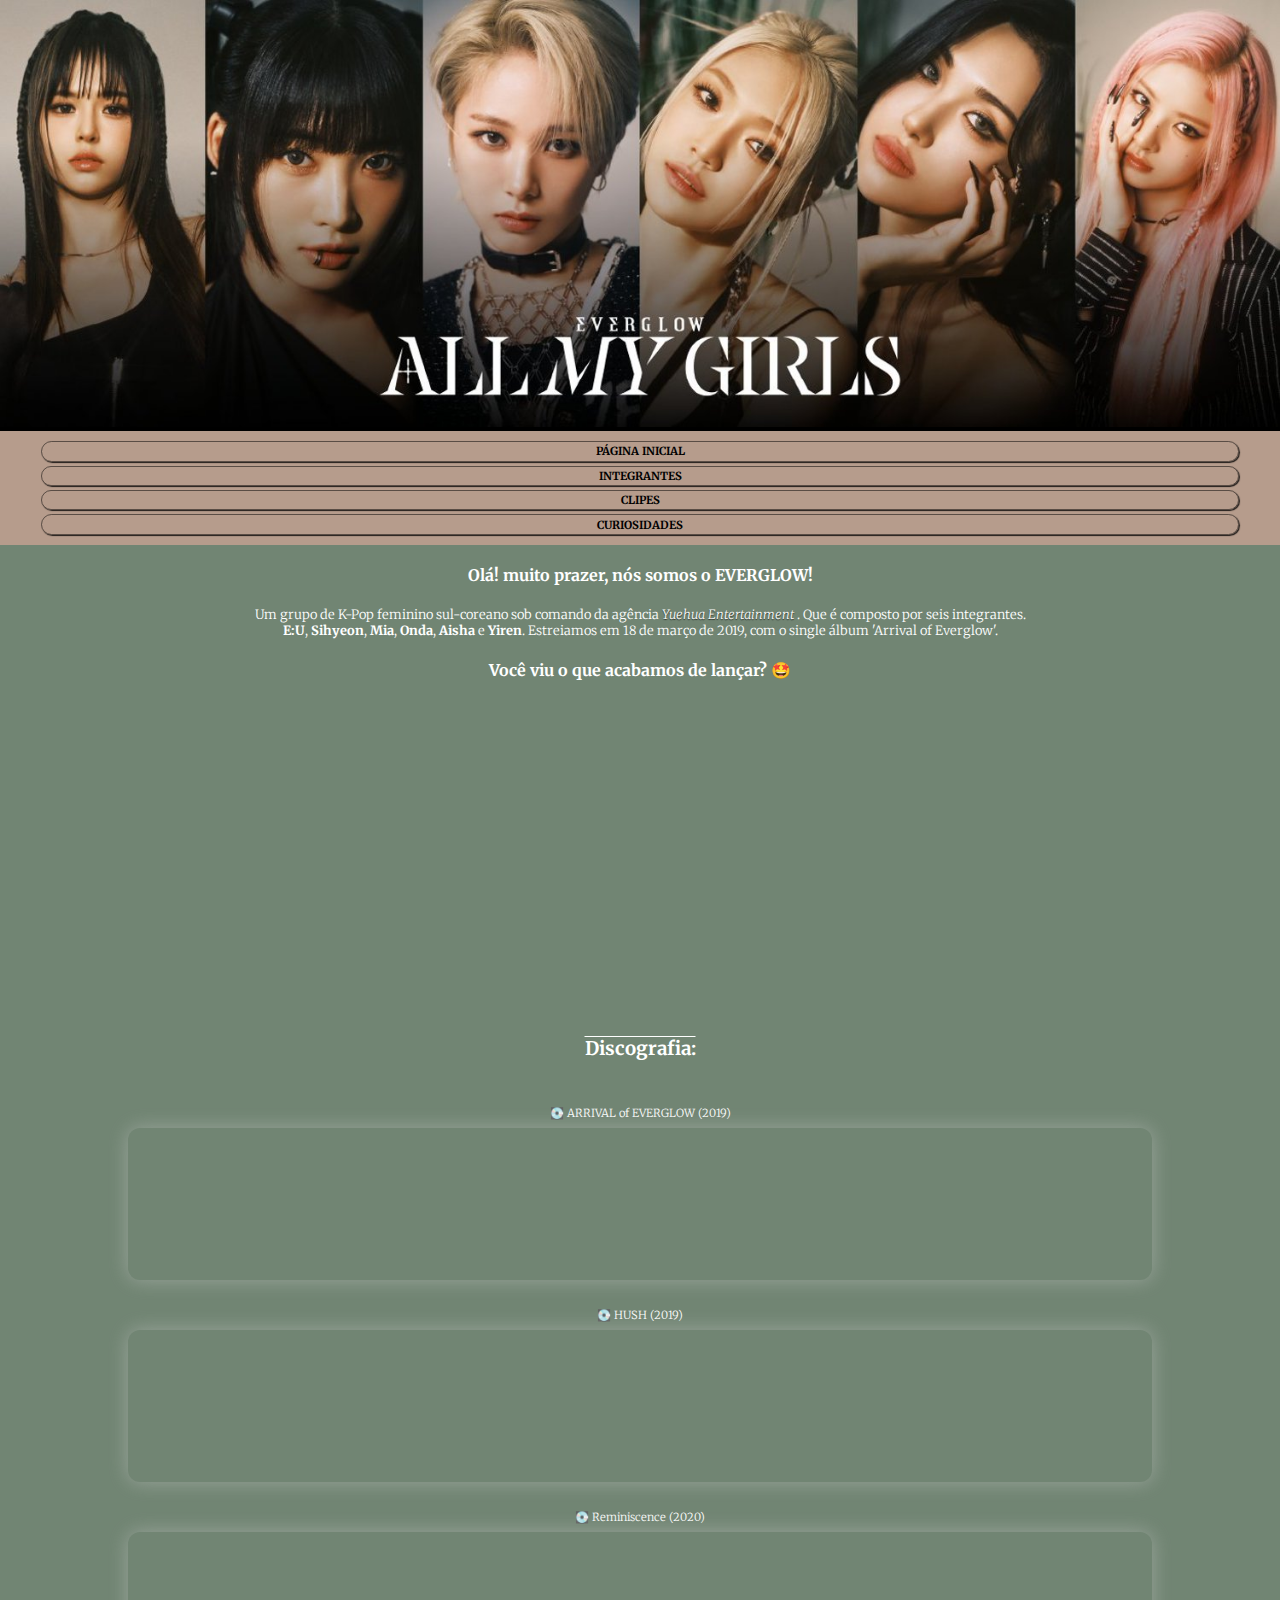
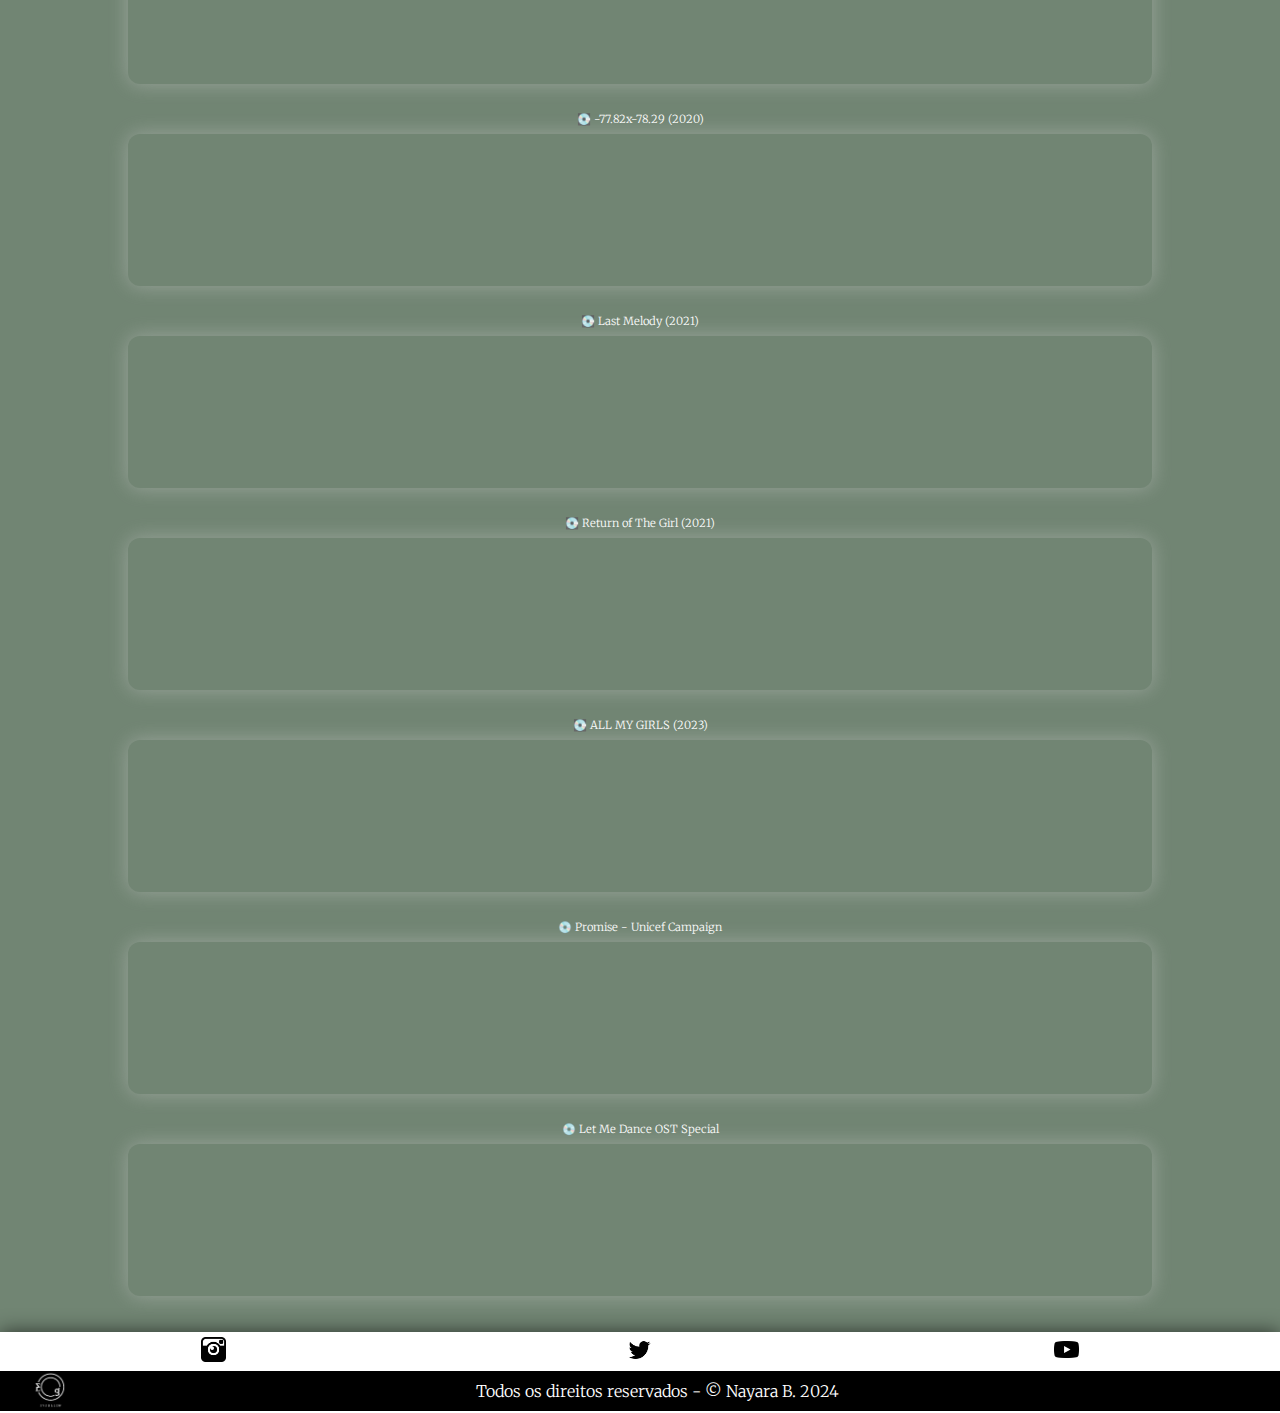
==== index.html @ 36300e21 "Initial commit" ====
<!DOCTYPE html>
<html lang="pt-br">
  <head>
    <meta charset="UTF-8" />
    <meta name="viewport" content="width=device-width, initial-scale=1.0" />
    <title>Everglow</title>
    <link rel="preconnect" href="https://fonts.googleapis.com" />
    <link rel="preconnect" href="https://fonts.gstatic.com" crossorigin />
    <link
      href="https://fonts.googleapis.com/css2?family=Merriweather:wght@300;400;700&display=swap"
      rel="stylesheet"
    />
    <link rel="stylesheet" href="css/style.css" />
  </head>
  <body>
    <header class="cabecalho">
      <img class="banner_principal" src="imagens/everglow-capa.jpeg" alt="" />
      <nav class="nav">
        <ul class="nav_lista">
          <li class="nav_item">
            <a class="nav_txt ativo" href="index.html">página inicial</a>
          </li>
          <li class="nav_item">
            <a class="nav_txt" href="integrantes.html">integrantes</a>
          </li>
          <li class="nav_item">
            <a class="nav_txt" href="clipes.html">clipes</a>
          </li>
          <li class="nav_item">
            <a class="nav_txt" href="curiosidades.html">curiosidades</a>
          </li>
        </ul>
      </nav>
    </header>

    <main class="container">
      <section class="apresentacao">
        <h1 class="titulo">Olá! muito prazer, nós somos o EVERGLOW!</h1>
        <p class="texto">
          Um grupo de K-Pop feminino sul-coreano sob comando da agência 
          <a class="link" href="https://pt.wikipedia.org/wiki/Yuehua_Entertainment" target="_blank">Yuehua Entertainment</a>
          . Que é composto por seis integrantes. <br />
          <abbr title="Park Jiwon">E:U</abbr>,
          <abbr title="Kim Sihyeon">Sihyeon</abbr>,
          <abbr title="Han Eunji">Mia</abbr>,
          <abbr title="Jo Serim">Onda</abbr>,
          <abbr title="Heo Yoorim">Aisha</abbr> e
          <abbr title="Wang Yiren">Yiren</abbr>. Estreiamos em 18 de março de 2019, com o single álbum 'Arrival of Everglow'.
          <!-- E:U, Sihyeon, Mia, Onda, Aisha e Yiren. -->
        </p>
        <h2 class="titulo">Você viu o que acabamos de lançar? 🤩</h2>
        
        <div class="video">
          
          <iframe class="video_slay" width="560" height="315" src="https://www.youtube.com/embed/jI5p2ePoVcc?si=-ipJFsTEO1nw-hj0" title="YouTube video player" frameborder="0" allow="accelerometer; autoplay; clipboard-write; encrypted-media; gyroscope; picture-in-picture; web-share" allowfullscreen></iframe>
        </div>
      </section>

      <h3 class="texto_secundario">Discografia:</h3>
      
      <section class="players-spotify">
        
        <article class="bloco">
          <p class="titulo-album">
            &#x1F4BD ARRIVAL of EVERGLOW (2019)
          </p>
            <iframe
              class="player"
              style="border-radius: 12px"
              src="https://open.spotify.com/embed/album/4qFVcLDapqLmjinahsk7U0?utm_source=generator"
              width="100%"
              height="152"
              frameborder="0"
              allowfullscreen=""
              allow="autoplay; clipboard-write; encrypted-media; fullscreen; picture-in-picture"
              loading="lazy"
            ></iframe>
        </article>
        
        <article class="bloco">
          <p class="titulo-album">
            &#x1F4BD HUSH (2019) </p>
            <iframe
              class="player"
              style="border-radius: 12px"
              src="https://open.spotify.com/embed/album/7cGql7l8oRpjGmeDspBMZ2?utm_source=generator"
              width="100%"
              height="152"
              frameborder="0"
              allowfullscreen=""
              allow="autoplay; clipboard-write; encrypted-media; fullscreen; picture-in-picture"
              loading="lazy"
            ></iframe>
        </article>
        
        <article class="bloco">
          <p class="titulo-album">
            &#x1F4BD Reminiscence (2020) </p>
            <iframe
              class="player"
              style="border-radius: 12px"
              src="https://open.spotify.com/embed/album/0zH0C0fkzAjhSnGKLOuxwX?utm_source=generator"
              width="100%"
              height="152"
              frameborder="0"
              allowfullscreen=""
              allow="autoplay; clipboard-write; encrypted-media; fullscreen; picture-in-picture"
              loading="lazy"
            ></iframe>
        </article>
        
        <article class="bloco">
          <p class="titulo-album">
            &#x1F4BD -77.82x-78.29 (2020) </p>
            <iframe
              class="player"
              style="border-radius: 12px"
              src="https://open.spotify.com/embed/album/4kMID9cggWEko9mOb1zisI?utm_source=generator"
              width="100%"
              height="152"
              frameborder="0"
              allowfullscreen=""
              allow="autoplay; clipboard-write; encrypted-media; fullscreen; picture-in-picture"
              loading="lazy"
            ></iframe>
        </article>
        
        <article class="bloco">
          <p class="titulo-album">
            &#x1F4BD Last Melody (2021) </p>
            <iframe
              class="player"
              style="border-radius: 12px"
              src="https://open.spotify.com/embed/album/4ZDUTnUO9CDFmwdCUCQ6dG?utm_source=generator"
              width="100%"
              height="152"
              frameborder="0"
              allowfullscreen=""
              allow="autoplay; clipboard-write; encrypted-media; fullscreen; picture-in-picture"
              loading="lazy"
            ></iframe>
        </article>
        
        <article class="bloco">
          <p class="titulo-album">
            &#x1F4BD Return of The Girl (2021) </p>
            <iframe
              class="player"
              style="border-radius: 12px"
              src="https://open.spotify.com/embed/album/28p4jKCNlbLUXaZ24iYLuD?utm_source=generator"
              width="100%"
              height="152"
              frameborder="0"
              allowfullscreen=""
              allow="autoplay; clipboard-write; encrypted-media; fullscreen; picture-in-picture"
              loading="lazy"
            ></iframe>
        </article>
        
        <article class="bloco">
          <p class="titulo-album">
            &#x1F4BD ALL MY GIRLS (2023) 
          </p>
          <iframe
              class="player"
              style="border-radius: 12px"
              src="https://open.spotify.com/embed/album/2yjigHf9lgspW2K5y99Qr0?utm_source=generator"
              width="100%"
              height="152"
              frameborder="0"
              allowfullscreen=""
              allow="autoplay; clipboard-write; encrypted-media; fullscreen; picture-in-picture"
              loading="lazy">
            </iframe>
        </article>
        

        <article class="bloco">
          <p class="titulo-album">
            &#x1F4BF Promise - Unicef Campaign </p>
            <iframe
            class="player" style="border-radius:12px" src="https://open.spotify.com/embed/album/1Sp9Cm6n0ZzTAuwAKCS0Wd?utm_source=generator" width="100%" height="152" frameBorder="0" allowfullscreen="" allow="autoplay; clipboard-write; encrypted-media; fullscreen; picture-in-picture" loading="lazy"></iframe>
        </article>
        

        <article class="bloco 1">
          <p class="titulo-album">
            &#x1F4BF Let Me Dance OST Special </p>
            <iframe
            class="player" style="border-radius:12px" src="https://open.spotify.com/embed/album/57Vlygz8CFQHzlpHTKrkqI?utm_source=generator" width="100%" height="152" frameBorder="0" allowfullscreen="" allow="autoplay; clipboard-write; encrypted-media; fullscreen; picture-in-picture" loading="lazy">
          </iframe>
        </article>
        <!---- FIM DO BLOCO ---->
      </section>
    </main>

    <div class="redes-sociais">

      <a target="_blank" href="https://www.instagram.com/official_everglow/">
        <img src="imagens/icon-instagram.png" alt="">
      </a>
  
      <a target="_blank" href="https://twitter.com/EVERGLOW_STAFF">
        <img src="imagens/icon-twitter.png" alt="">
      </a>

      <a target="_blank" href="https://www.youtube.com/channel/UCVXzBnzP5i5W-3snrxu8kfg">
        <img src="imagens/icon-youtube.png" alt="">
      </a>

    </div>

    <footer class="rodape">
      <a href="index.html">
        <img class="logo-rodape" width="35px" src="imagens/logo-transp.png" alt="">
      </a>
      <p class="texto-rodape">Todos os direitos reservados - &copy Nayara B. 2024</p>
    </footer>
  </body>
</html>
---- css/style.css ----
@import url("integrantes.css");
@import url("clipes.css");
@import url("curiosidaes.css");

:root {
  /* CORES */
  --verde: #617763e5;
  --verde-escuro: #617763;
  --creme: #b69c8c;
  --creme-claro: #f3dfcc;
  --branco: #fff;
  --preto: #000;

  --sombra: ;

  /* FONTE */
  --fonte-principal: "Merriweather", serif;
}

* {
  margin: 0;
  padding: 0;
  box-sizing: border-box;
}

::-webkit-scrollbar {
  width: 0;
  height: 0;
}

body {
  font-family: var(--fonte-principal);
  color: var(--branco);
  font-size: 16px;
  font-weight: 300;
}

/* header -> imagem e menu*/
.cabecalho {
  background-color: var(--preto);
}

/* imagem banner*/
.banner_principal {
  background-repeat: no-repeat;
  width: 100vw;
}

/* nav -> toda a seção do menu*/
.nav {
  background-color: var(--creme);
  padding: 0.4em;
}

/* ul -> cria a lista*/
.nav_lista {
  font-size: 0.7rem;
  list-style-type: none;
}

/* li -> items do menu*/
.nav_item {
  border: 1px solid rgba(0, 0, 0, 0.504);
  border-radius: 20px;
  box-shadow: 1px 1px 1px 0px rgba(0, 0, 0, 0.825);
  text-align: center;
  padding: 0.2em;
  margin: 4px 35px;
}

/* <a> links que estão dentro do item <li>*/
.nav_txt {
  width: 100%;
  color: var(--preto);
  text-decoration: none;
  text-transform: uppercase;
  font-weight: 700;
}

.ativo:visited {
  color: white;
}

/* main -> todo corpo da página*/
.container {
  background-color: var(--verde);
  /*
  box-shadow: inset 0px 4px 20px 0px rgba(0, 0, 0, 0.331);
  */
}

/* títulos de maiores destaques, como h1 e h2*/
.titulo {
  color: var(--branco);
  text-align: center;
  padding: 1.2em;
  font-size: 1em;
  font-weight: 700;
}

/* parágrafos comuns*/
.texto {
  color: var(--branco);
  text-align: center;
  padding: 0.2em 1em;
  font-size: 0.8em;
  font-weight: 300;
}

/* h3 com overline*/
.texto_secundario {
  color: var(--branco);
  text-align: center;
  text-decoration: overline;
  padding: 1.2em;
}

/* links de informação que levam a páginas externas*/
.link {
  color: var(--branco);
  text-decoration: none;
  text-shadow: 0px 1px 1px rgba(0, 0, 0, 0.645);
  font-style: italic;
}

/* LEGENDAS DAS ABREVIAÇÕES DOS NOMES */
abbr {
  text-decoration: none;
  font-weight: bold;
}

/* div que guarda o video*/
.video {
  padding: 0 1em;
  display: flex;
  align-items: center;
  justify-content: center;
}

/* video do YouTube*/
.video_slay {
}

.players-spotify {
  margin: auto;
  width: 80vw;
  padding-bottom: 2rem;
}

.player {
  box-shadow: 0px 0px 20px 0px rgba(202, 202, 202, 0.46);
}

.titulo-album {
  font-size: 0.7rem;
  padding-top: 1.5rem;
  padding-bottom: 0.5rem;
  text-align: center;
}

.redes-sociais {
  background-color: var(--creme-menu);
  display: flex;
  justify-content: space-around;
  box-shadow: 0px 0px 20px 0px rgba(0, 0, 0, 0.618);
}

.redes-sociais > a {
  text-decoration: none;
}

.redes-sociais > a > img {
  width: 35px;
  height: 35px;
  padding: 5px;
}

.rodape {
  padding: 0 2rem;
  display: flex;
  background-color: black;
  height: 40px;
}

.texto-rodape {
  margin: 0 auto;
  text-align: center;
  display: flex;
  align-items: center;
}

/*---------- INTEGRANTES ----------------------------------------------------*/

.content {
  background-color: #617763;
  border: 1px solid rgb(140, 140, 140);
  border-radius: 6px;
  box-shadow: 2px 11px 20px 0px rgba(0, 0, 0, 0.482);
}

.foto1 {
  margin: 5%;
  padding: 4%;
  width: 90vw;
  border-radius: 6%;
}

.texto-descricao {
  text-align: center;
  padding: 0 1rem 1rem 1rem;
  font-size: 0.9rem;
}

.foto2 {
  display: none;
}
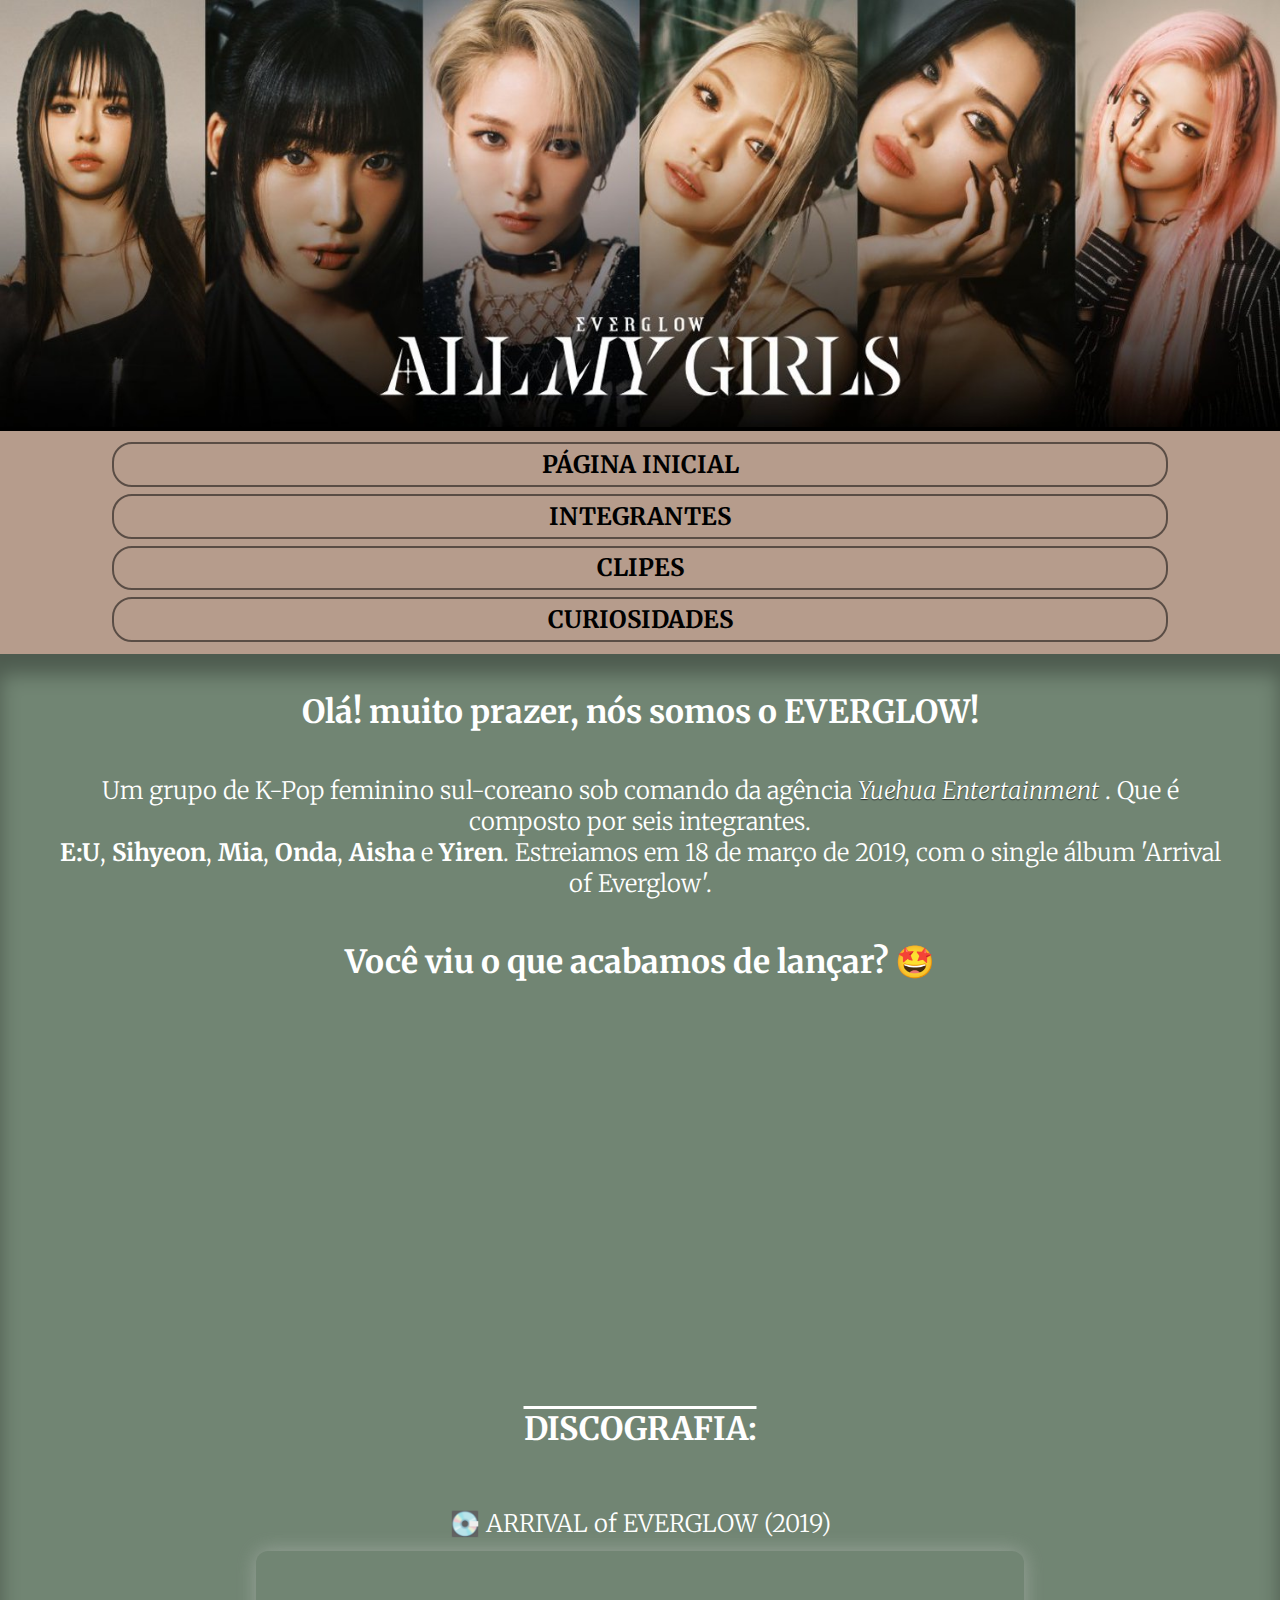
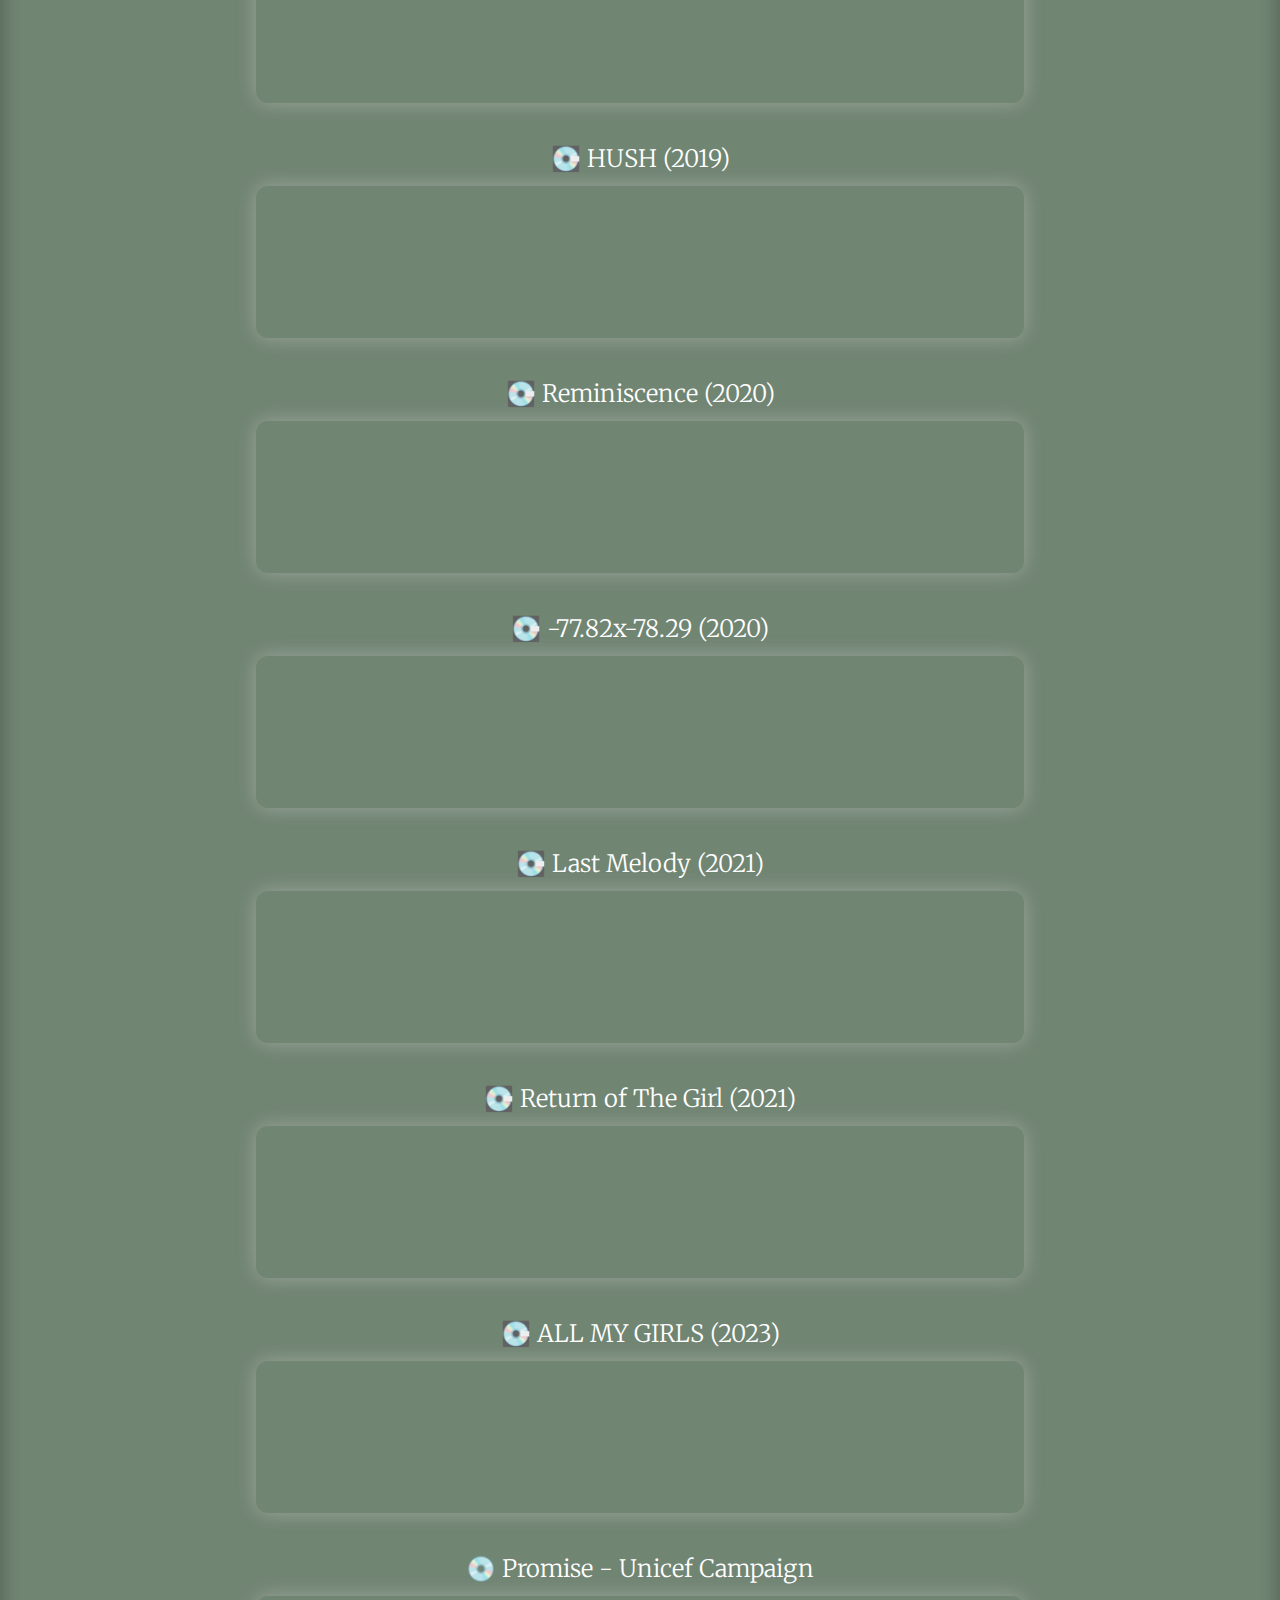
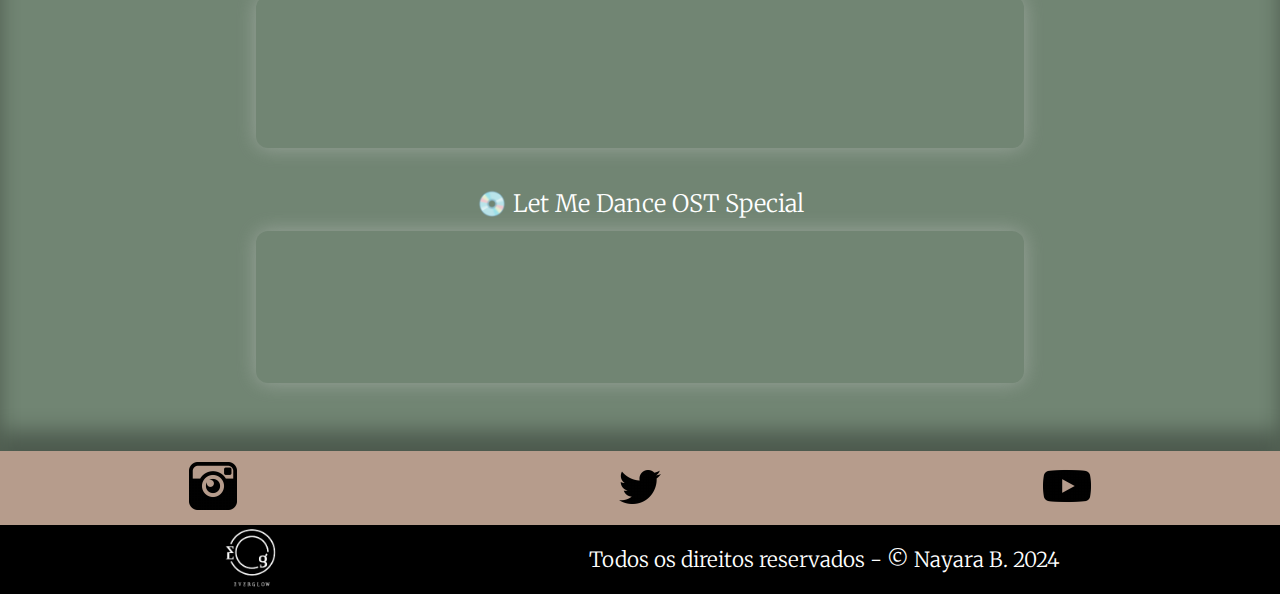
==== commit c852563d: "ajustes dos tamanhos na pg inicial" ====
--- a/index.html
+++ b/index.html
@@ -212,7 +212,7 @@
 
     <footer class="rodape">
       <a href="index.html">
-        <img class="logo-rodape" width="35px" src="imagens/logo-transp.png" alt="">
+        <img class="logo-rodape" src="imagens/logo-transp.png" alt="">
       </a>
       <p class="texto-rodape">Todos os direitos reservados - &copy Nayara B. 2024</p>
     </footer>
--- a/css/style.css
+++ b/css/style.css
@@ -11,7 +11,7 @@
   --branco: #fff;
   --preto: #000;
 
-  --sombra: ;
+  --sombra-preto-transparente: rgba(0, 0, 0, 0.321);
 
   /* FONTE */
   --fonte-principal: "Merriweather", serif;
@@ -49,23 +49,22 @@
 /* nav -> toda a seção do menu*/
 .nav {
   background-color: var(--creme);
-  padding: 0.4em;
+  padding: 0.3em 7em;
 }
 
 /* ul -> cria a lista*/
 .nav_lista {
-  font-size: 0.7rem;
+  font-size: 1.5em;
   list-style-type: none;
 }
 
 /* li -> items do menu*/
 .nav_item {
-  border: 1px solid rgba(0, 0, 0, 0.504);
+  border: 2px solid rgba(0, 0, 0, 0.504);
   border-radius: 20px;
-  box-shadow: 1px 1px 1px 0px rgba(0, 0, 0, 0.825);
   text-align: center;
   padding: 0.2em;
-  margin: 4px 35px;
+  margin: 7px auto;
 }
 
 /* <a> links que estão dentro do item <li>*/
@@ -84,9 +83,7 @@
 /* main -> todo corpo da página*/
 .container {
   background-color: var(--verde);
-  /*
-  box-shadow: inset 0px 4px 20px 0px rgba(0, 0, 0, 0.331);
-  */
+  box-shadow: inset 0px 20px 20px 0px var(--sombra-preto-transparente);
 }
 
 /* títulos de maiores destaques, como h1 e h2*/
@@ -94,7 +91,7 @@
   color: var(--branco);
   text-align: center;
   padding: 1.2em;
-  font-size: 1em;
+  font-size: 2em;
   font-weight: 700;
 }
 
@@ -102,9 +99,8 @@
 .texto {
   color: var(--branco);
   text-align: center;
-  padding: 0.2em 1em;
-  font-size: 0.8em;
-  font-weight: 300;
+  padding: 0.2em 2em;
+  font-size: 1.5em;
 }
 
 /* h3 com overline*/
@@ -112,7 +108,9 @@
   color: var(--branco);
   text-align: center;
   text-decoration: overline;
-  padding: 1.2em;
+  padding: 2.3em 0 0.7em 0;
+  font-size: 2em;
+  text-transform: uppercase;
 }
 
 /* links de informação que levam a páginas externas*/
@@ -137,14 +135,15 @@
   justify-content: center;
 }
 
-/* video do YouTube*/
+/* video do YouTube
 .video_slay {
 }
+*/
 
 .players-spotify {
   margin: auto;
-  width: 80vw;
-  padding-bottom: 2rem;
+  width: 60vw;
+  padding-bottom: 4rem;
 }
 
 .player {
@@ -152,17 +151,17 @@
 }
 
 .titulo-album {
-  font-size: 0.7rem;
-  padding-top: 1.5rem;
-  padding-bottom: 0.5rem;
-  text-align: center;
-}
-
+  font-size: 1.5em;
+  margin: 1.5em 0 0.5em 0;
+  text-align: center;
+}
+
+/* faixa de submenu rodapé */
 .redes-sociais {
-  background-color: var(--creme-menu);
+  background-color: var(--creme);
   display: flex;
   justify-content: space-around;
-  box-shadow: 0px 0px 20px 0px rgba(0, 0, 0, 0.618);
+  box-shadow: 0px -20px 20px 0px var(--sombra-preto-transparente);
 }
 
 .redes-sociais > a {
@@ -170,23 +169,24 @@
 }
 
 .redes-sociais > a > img {
-  width: 35px;
-  height: 35px;
-  padding: 5px;
+  width: 100%;
+  margin: 0.7em 0;
 }
 
 .rodape {
-  padding: 0 2rem;
+  background-color: black;
   display: flex;
-  background-color: black;
-  height: 40px;
+  justify-content: space-evenly;
+  align-items: center;
 }
 
 .texto-rodape {
-  margin: 0 auto;
-  text-align: center;
-  display: flex;
-  align-items: center;
+  color: var(--branco);
+  font-size: 1.3em;
+}
+
+.logo-rodape {
+  width: 40%;
 }
 
 /*---------- INTEGRANTES ----------------------------------------------------*/
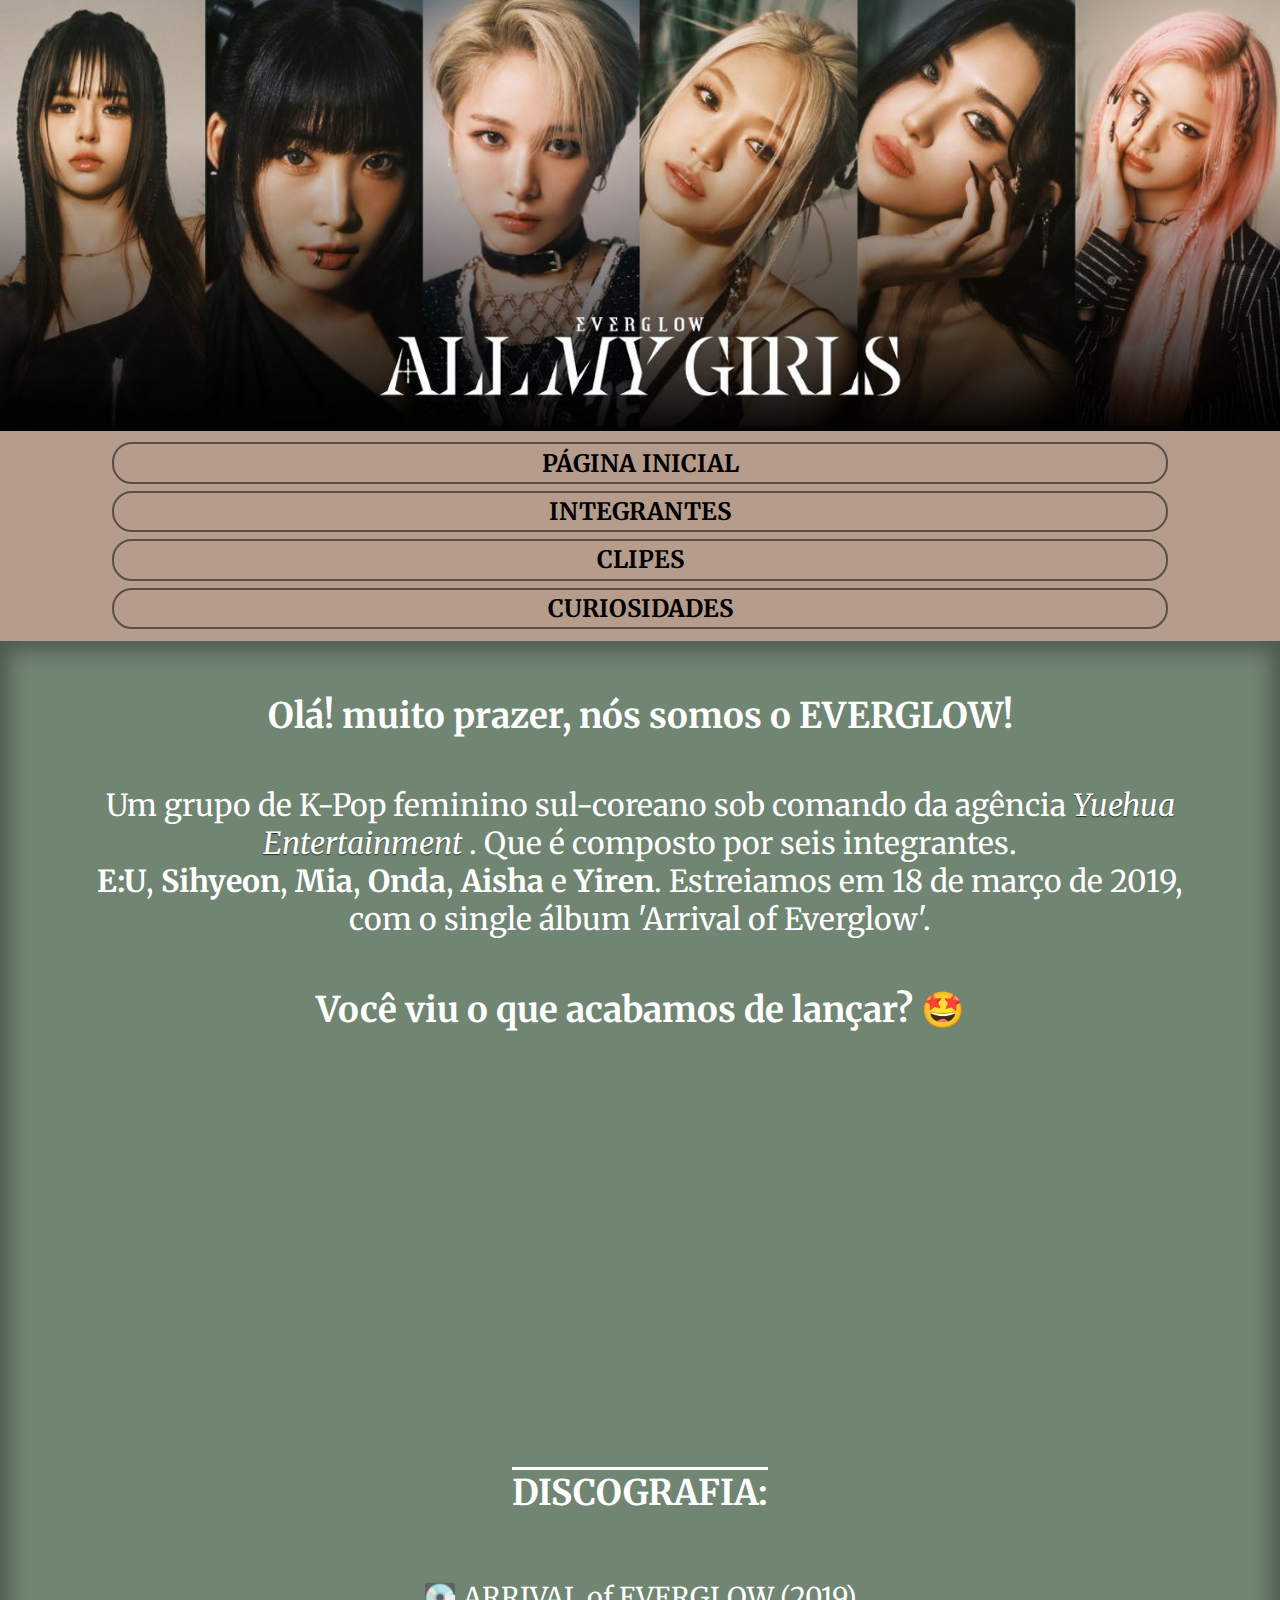
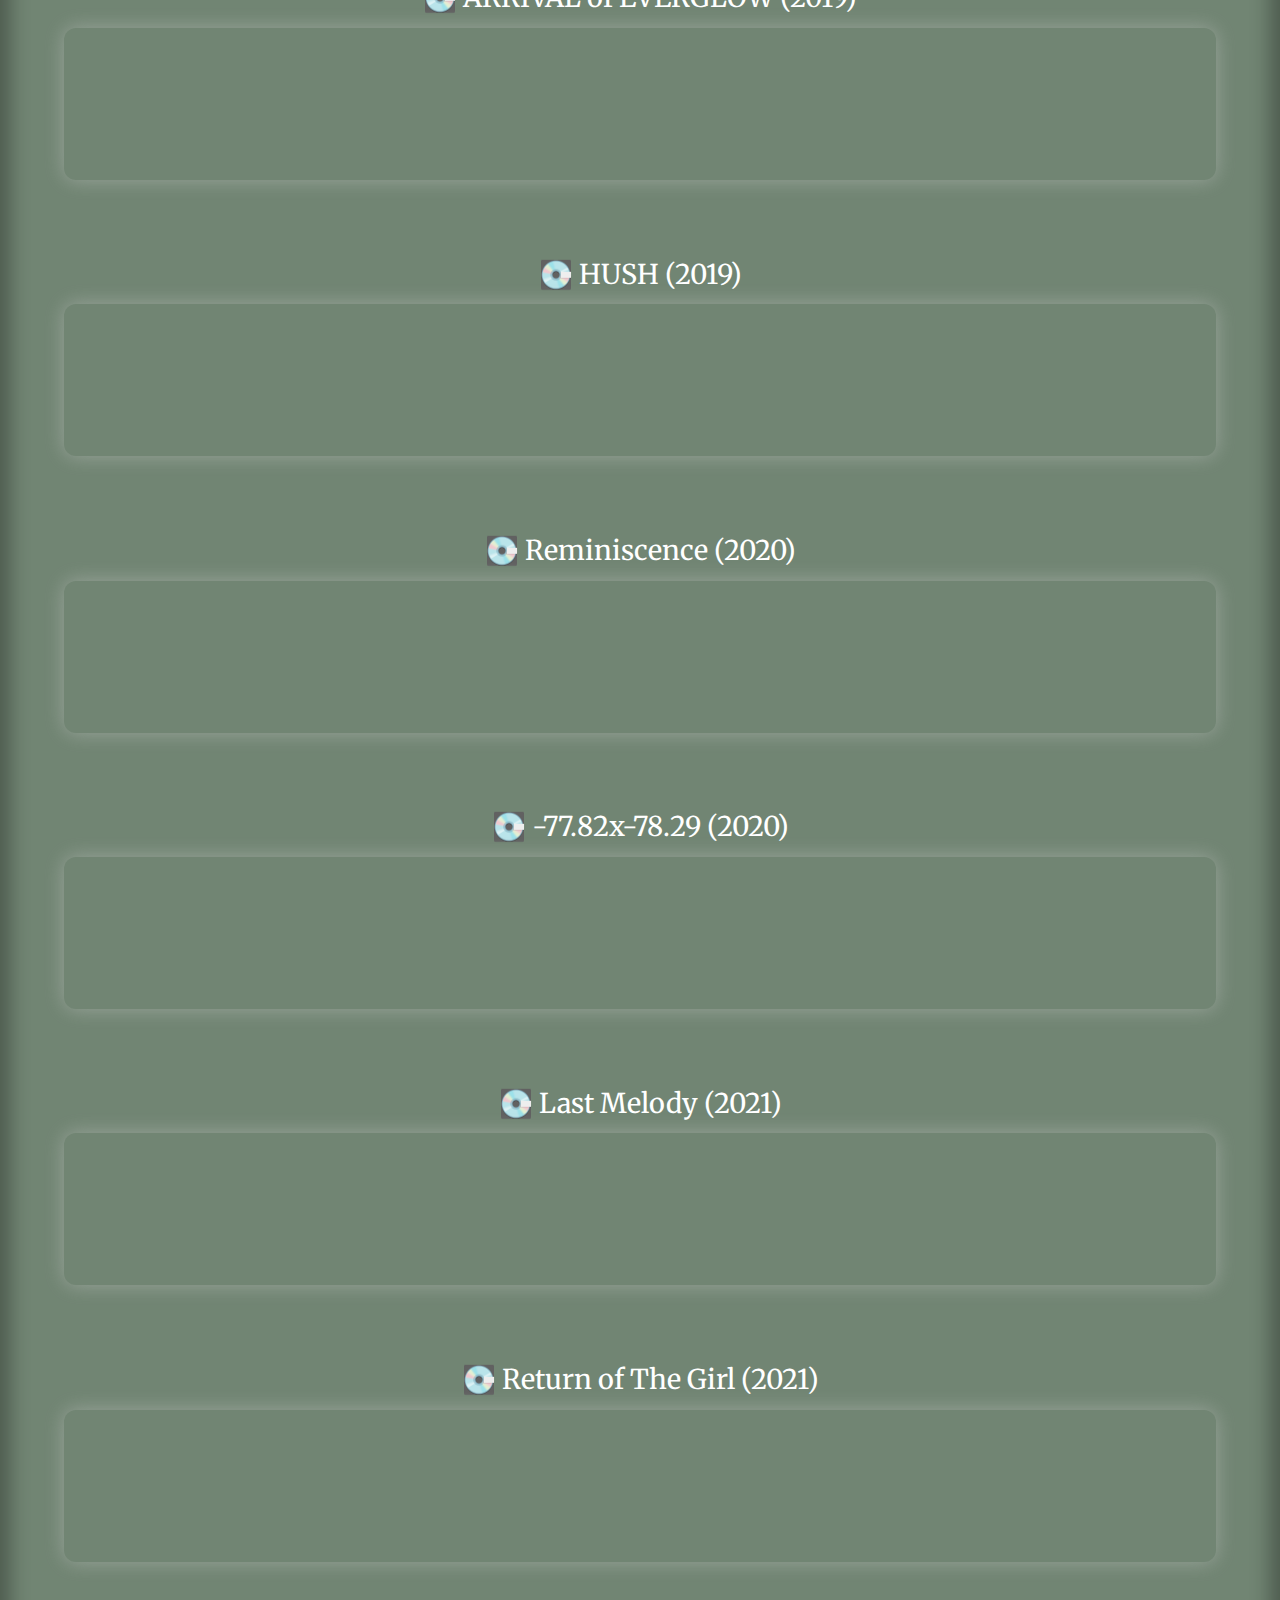
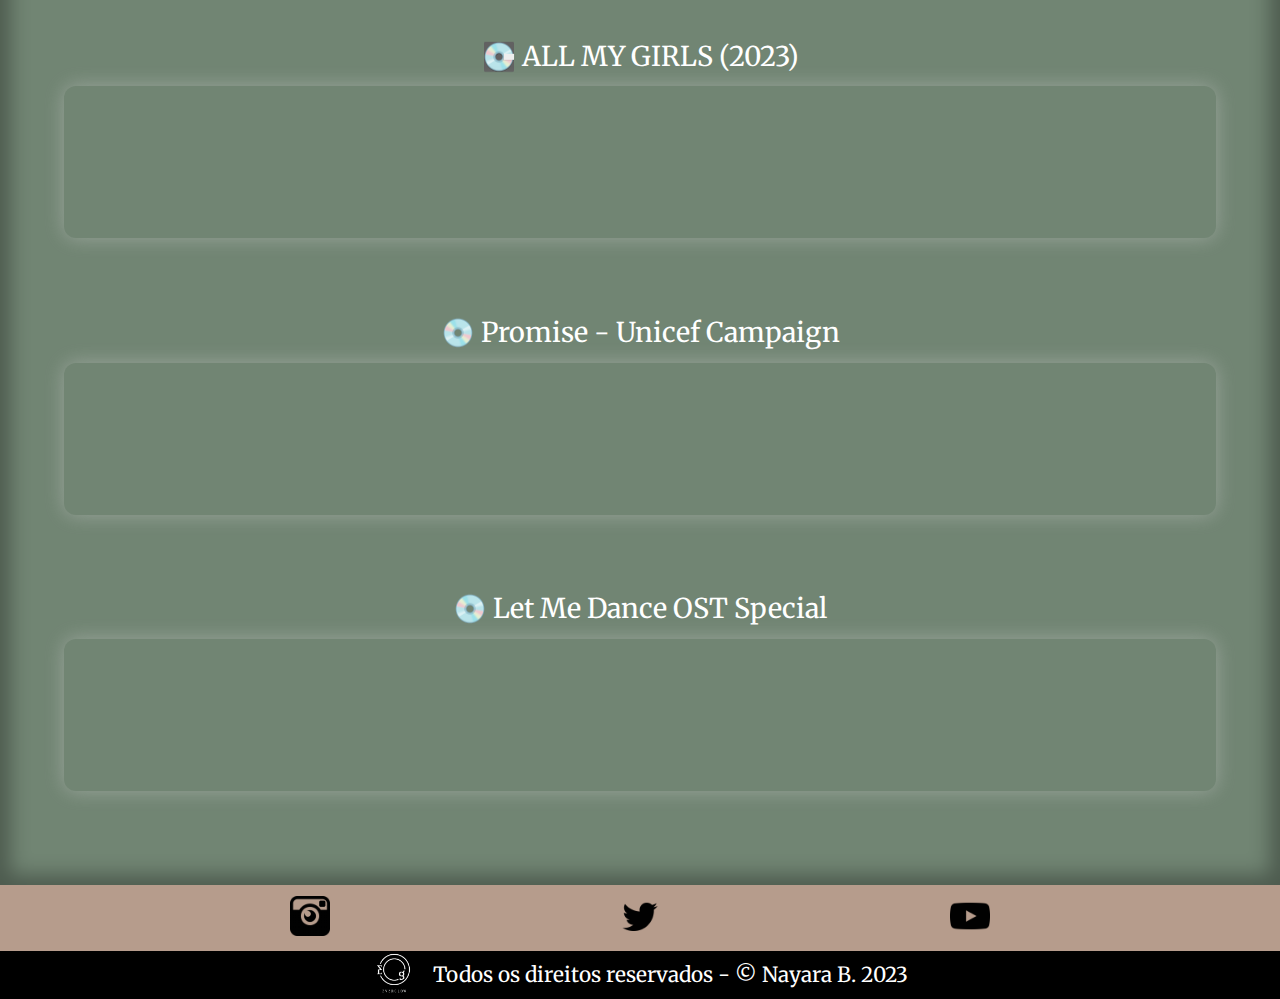
==== commit 02edc58e: "finalizando o mobile" ====
--- a/index.html
+++ b/index.html
@@ -13,6 +13,7 @@
     <link rel="stylesheet" href="css/style.css" />
   </head>
   <body>
+
     <header class="cabecalho">
       <img class="banner_principal" src="imagens/everglow-capa.jpeg" alt="" />
       <nav class="nav">
@@ -198,6 +199,7 @@
 
       <a target="_blank" href="https://www.instagram.com/official_everglow/">
         <img src="imagens/icon-instagram.png" alt="">
+        
       </a>
   
       <a target="_blank" href="https://twitter.com/EVERGLOW_STAFF">
@@ -214,7 +216,7 @@
       <a href="index.html">
         <img class="logo-rodape" src="imagens/logo-transp.png" alt="">
       </a>
-      <p class="texto-rodape">Todos os direitos reservados - &copy Nayara B. 2024</p>
+      <p class="texto-rodape">Todos os direitos reservados - &copy Nayara B. 2023</p>
     </footer>
   </body>
 </html>
--- a/css/style.css
+++ b/css/style.css
@@ -1,6 +1,6 @@
 @import url("integrantes.css");
 @import url("clipes.css");
-@import url("curiosidaes.css");
+@import url("curiosidades.css");
 
 :root {
   /* CORES */
@@ -10,6 +10,7 @@
   --creme-claro: #f3dfcc;
   --branco: #fff;
   --preto: #000;
+  --cinza: rgb(40, 40, 40);
 
   --sombra-preto-transparente: rgba(0, 0, 0, 0.321);
 
@@ -29,10 +30,11 @@
 }
 
 body {
+  background-color: var(--verde);
   font-family: var(--fonte-principal);
-  color: var(--branco);
-  font-size: 16px;
-  font-weight: 300;
+  /* color: var(--branco); */
+  /* font-size: 16px; */
+  /* font-weight: 300; */
 }
 
 /* header -> imagem e menu*/
@@ -49,26 +51,27 @@
 /* nav -> toda a seção do menu*/
 .nav {
   background-color: var(--creme);
-  padding: 0.3em 7em;
+  padding: 0.2rem 1rem;
 }
 
 /* ul -> cria a lista*/
 .nav_lista {
-  font-size: 1.5em;
+  font-size: 1.2rem;
   list-style-type: none;
 }
 
-/* li -> items do menu*/
+/* li -> itens do menu*/
 .nav_item {
   border: 2px solid rgba(0, 0, 0, 0.504);
   border-radius: 20px;
   text-align: center;
-  padding: 0.2em;
+  padding: 0.2rem;
   margin: 7px auto;
 }
 
 /* <a> links que estão dentro do item <li>*/
 .nav_txt {
+  display: block;
   width: 100%;
   color: var(--preto);
   text-decoration: none;
@@ -82,16 +85,16 @@
 
 /* main -> todo corpo da página*/
 .container {
-  background-color: var(--verde);
-  box-shadow: inset 0px 20px 20px 0px var(--sombra-preto-transparente);
+  /* background-color: var(--verde); */
+  box-shadow: inset 0px 0px 20px 10px var(--sombra-preto-transparente);
 }
 
 /* títulos de maiores destaques, como h1 e h2*/
 .titulo {
   color: var(--branco);
   text-align: center;
-  padding: 1.2em;
-  font-size: 2em;
+  padding: 1rem;
+  font-size: 1.8rem;
   font-weight: 700;
 }
 
@@ -99,8 +102,8 @@
 .texto {
   color: var(--branco);
   text-align: center;
-  padding: 0.2em 2em;
-  font-size: 1.5em;
+  padding: 0.2rem 1rem;
+  font-size: 1.1rem;
 }
 
 /* h3 com overline*/
@@ -108,8 +111,8 @@
   color: var(--branco);
   text-align: center;
   text-decoration: overline;
-  padding: 2.3em 0 0.7em 0;
-  font-size: 2em;
+  padding: 2em 0 1em 0;
+  font-size: 1.5em;
   text-transform: uppercase;
 }
 
@@ -135,23 +138,20 @@
   justify-content: center;
 }
 
-/* video do YouTube
-.video_slay {
-}
-*/
-
 .players-spotify {
   margin: auto;
-  width: 60vw;
-  padding-bottom: 4rem;
+  width: 90vw;
+  padding-bottom: 3rem;
 }
 
 .player {
   box-shadow: 0px 0px 20px 0px rgba(202, 202, 202, 0.46);
+  margin-bottom: 2rem;
 }
 
 .titulo-album {
-  font-size: 1.5em;
+  color: var(--branco);
+  font-size: 1em;
   margin: 1.5em 0 0.5em 0;
   text-align: center;
 }
@@ -160,8 +160,7 @@
 .redes-sociais {
   background-color: var(--creme);
   display: flex;
-  justify-content: space-around;
-  box-shadow: 0px -20px 20px 0px var(--sombra-preto-transparente);
+  justify-content: space-evenly;
 }
 
 .redes-sociais > a {
@@ -169,48 +168,80 @@
 }
 
 .redes-sociais > a > img {
-  width: 100%;
-  margin: 0.7em 0;
+  width: 90%;
+  margin: 0.5rem;
 }
 
 .rodape {
   background-color: black;
   display: flex;
-  justify-content: space-evenly;
+  justify-content: center;
   align-items: center;
+  gap: 20px;
 }
 
 .texto-rodape {
   color: var(--branco);
-  font-size: 1.3em;
-}
-
-.logo-rodape {
-  width: 40%;
-}
-
-/*---------- INTEGRANTES ----------------------------------------------------*/
-
-.content {
-  background-color: #617763;
-  border: 1px solid rgb(140, 140, 140);
-  border-radius: 6px;
-  box-shadow: 2px 11px 20px 0px rgba(0, 0, 0, 0.482);
-}
-
-.foto1 {
-  margin: 5%;
-  padding: 4%;
-  width: 90vw;
-  border-radius: 6%;
-}
-
-.texto-descricao {
-  text-align: center;
-  padding: 0 1rem 1rem 1rem;
-  font-size: 0.9rem;
-}
-
-.foto2 {
-  display: none;
-}
+  font-size: 0.7rem;
+}
+
+.logo-rodape,
+a {
+  width: 40px;
+}
+
+/* telas médias como tablets */
+@media screen and (min-width: 576px) {
+  .nav {
+    padding: 0.3em 7em;
+  }
+
+  .nav_lista {
+    font-size: 1.5em;
+  }
+
+  .titulo {
+    padding: 1.2em;
+    font-size: 2.2em;
+  }
+
+  .texto {
+    padding: 0.2em 2em;
+    font-size: 1.9em;
+  }
+
+  /* h3 com overline*/
+  .texto_secundario {
+    padding: 2.3em 0 0.7em 0;
+    font-size: 2.2em;
+  }
+
+  .titulo-album {
+    font-size: 1.7em;
+  }
+
+  .redes-sociais > a > img {
+    width: 100%;
+    margin: 0.7em 0;
+  }
+
+  .texto-rodape {
+    font-size: 1.3em;
+  }
+
+  .logo-rodape > a {
+    width: 40%;
+  }
+}
+
+/* telas grandes como monitores desktop */
+@media screen and (min-width: 768px) {
+}
+
+/* telas grandes como monitores ultra  */
+@media screen and (min-width: 992px) {
+}
+
+/* telas gigantes como as TV's */
+@media screen and (min-width: 1200px) {
+}
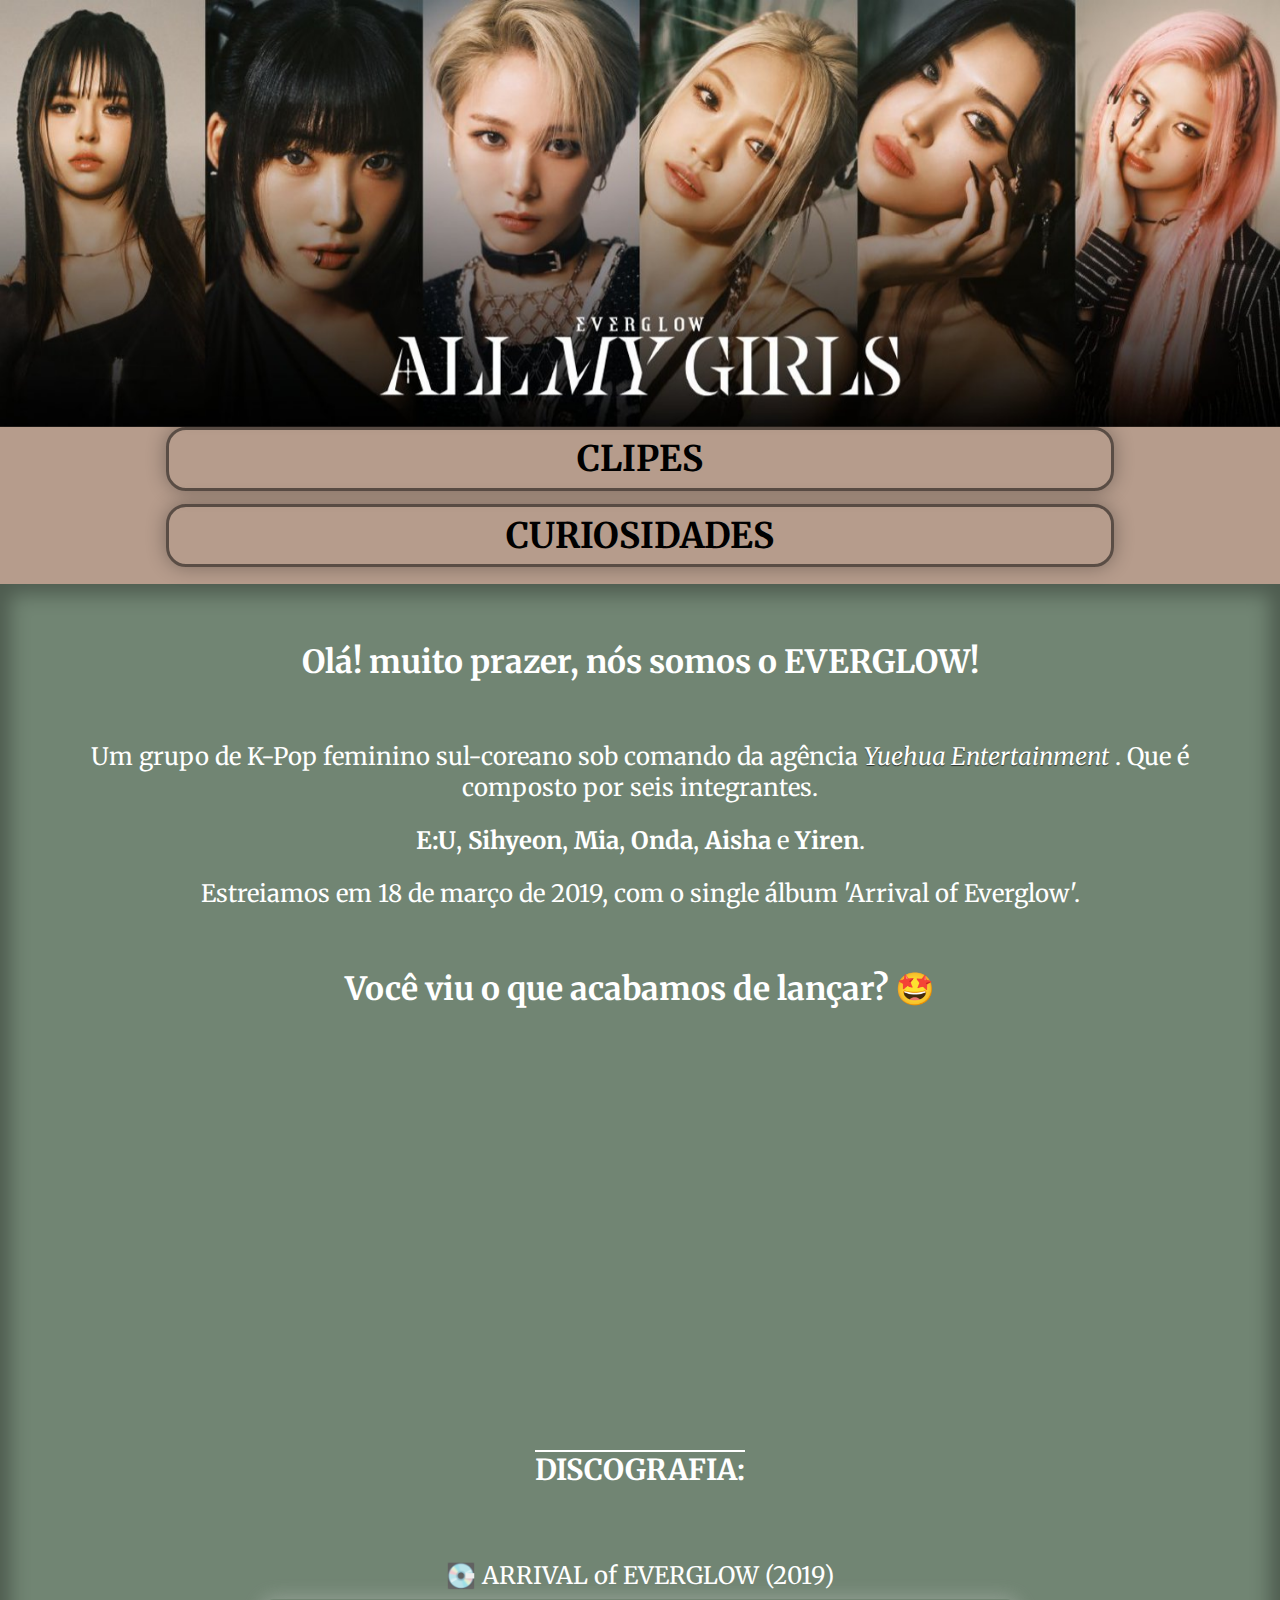
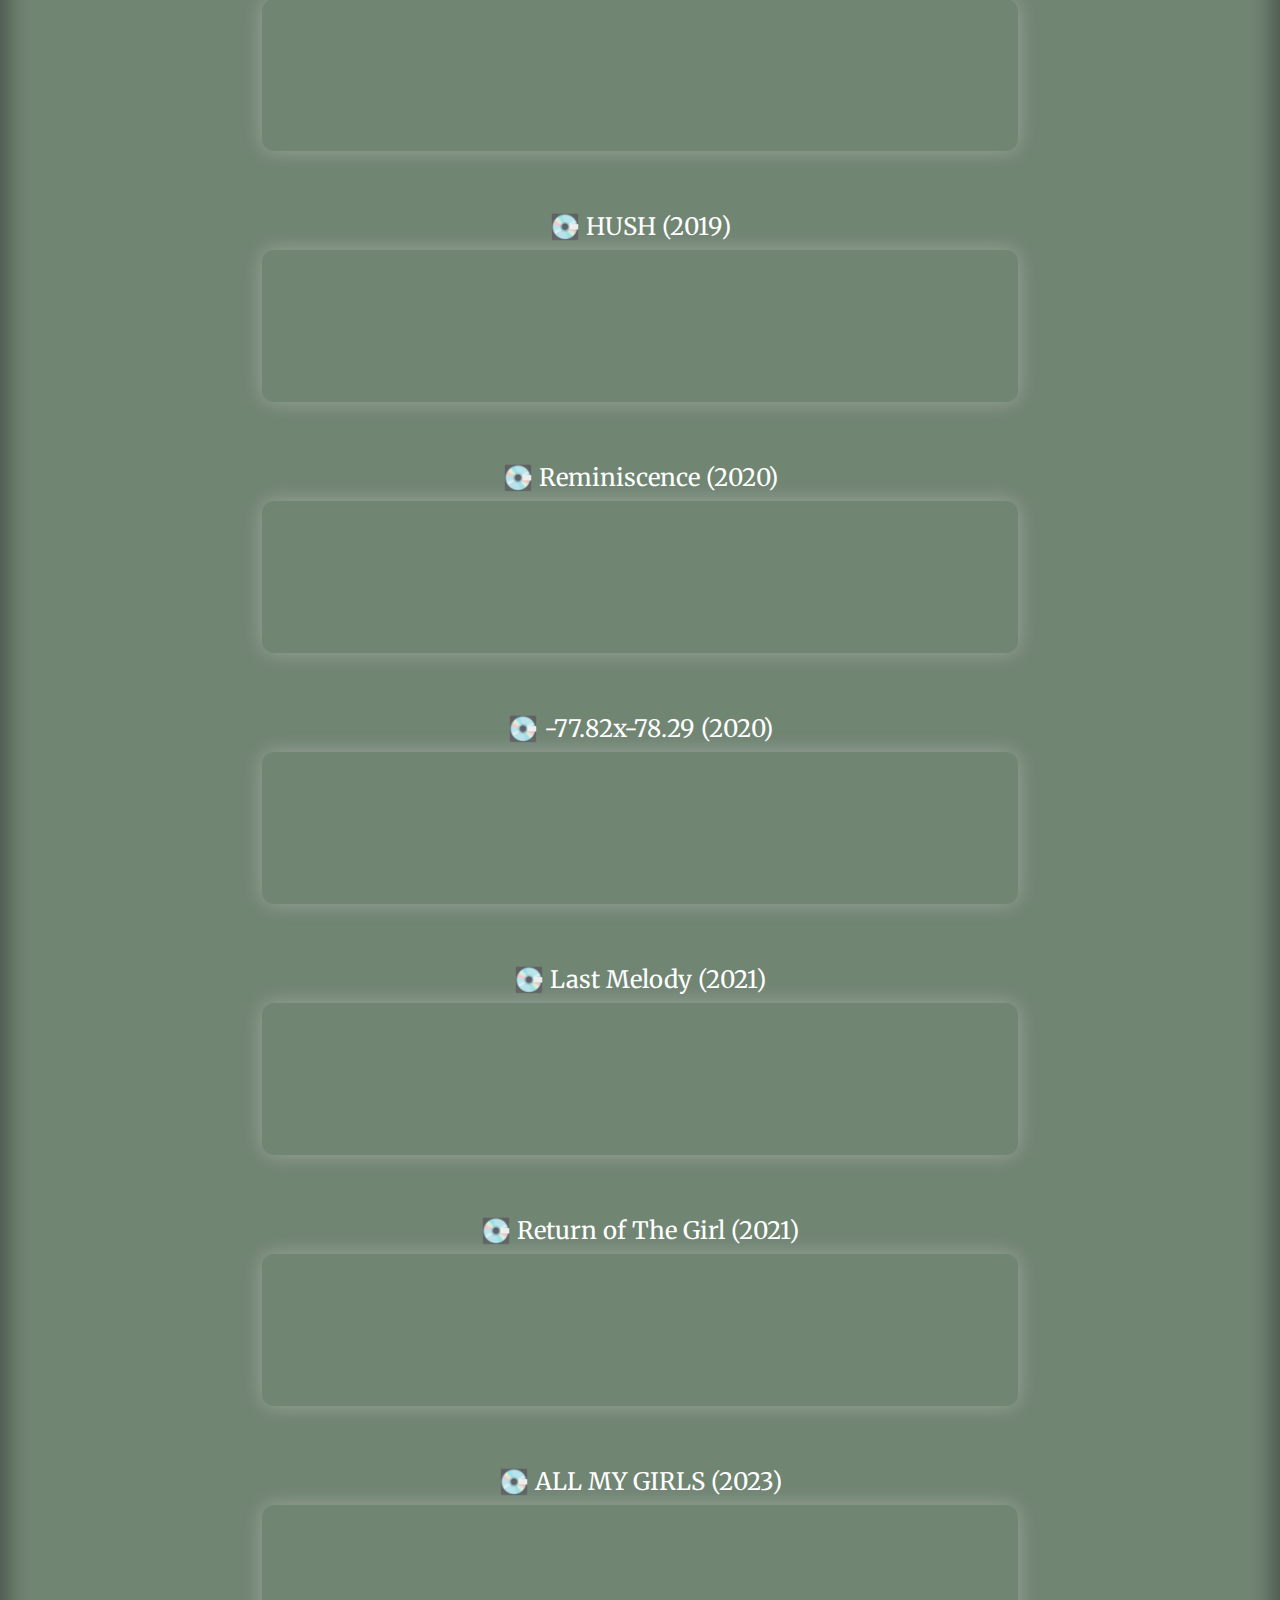
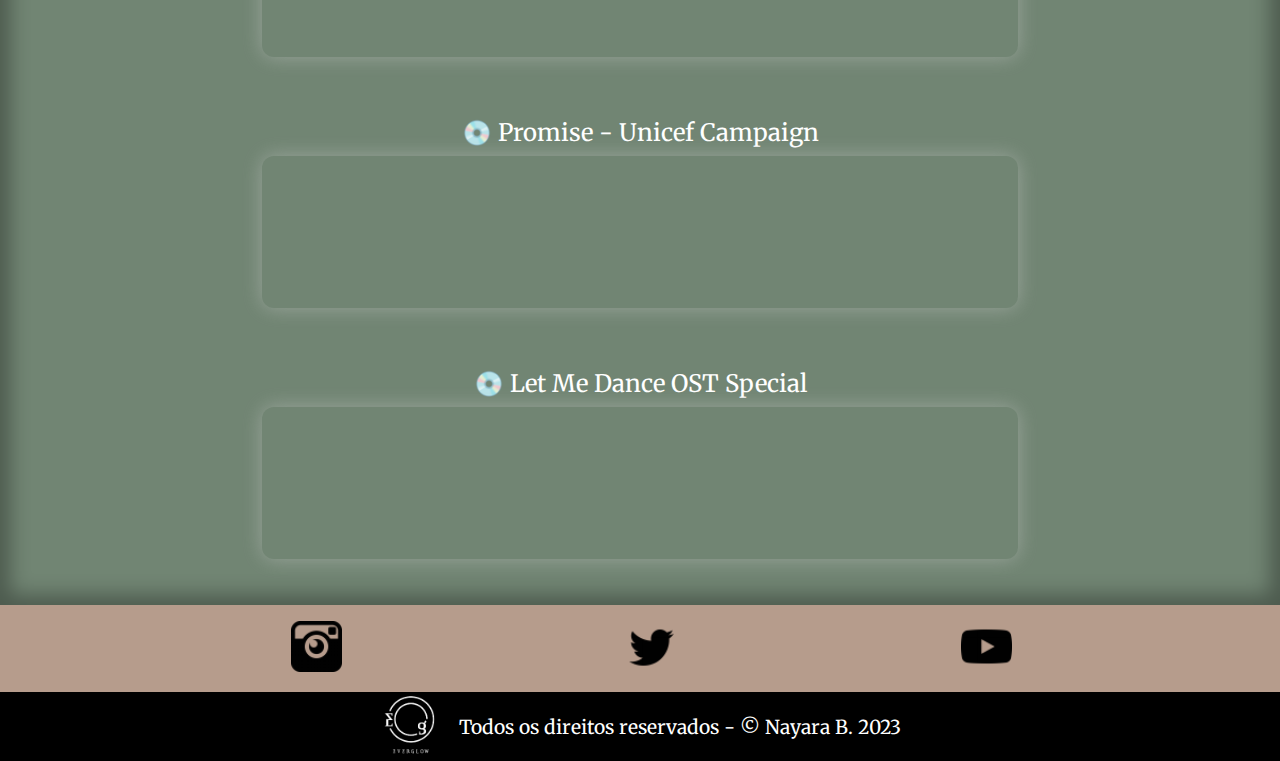
==== commit b3b012d9: "ajustando tamanhos" ====
--- a/index.html
+++ b/index.html
@@ -40,15 +40,19 @@
         <p class="texto">
           Um grupo de K-Pop feminino sul-coreano sob comando da agência 
           <a class="link" href="https://pt.wikipedia.org/wiki/Yuehua_Entertainment" target="_blank">Yuehua Entertainment</a>
-          . Que é composto por seis integrantes. <br />
-          <abbr title="Park Jiwon">E:U</abbr>,
-          <abbr title="Kim Sihyeon">Sihyeon</abbr>,
-          <abbr title="Han Eunji">Mia</abbr>,
-          <abbr title="Jo Serim">Onda</abbr>,
-          <abbr title="Heo Yoorim">Aisha</abbr> e
-          <abbr title="Wang Yiren">Yiren</abbr>. Estreiamos em 18 de março de 2019, com o single álbum 'Arrival of Everglow'.
+          . Que é composto por seis integrantes.</p>
+          <p class="texto">
+            
+            <abbr title="Park Jiwon">E:U</abbr>,
+            <abbr title="Kim Sihyeon">Sihyeon</abbr>,
+            <abbr title="Han Eunji">Mia</abbr>,
+            <abbr title="Jo Serim">Onda</abbr>,
+            <abbr title="Heo Yoorim">Aisha</abbr> e
+            <abbr title="Wang Yiren">Yiren</abbr>.
+          </p> 
+          <p class="texto">Estreiamos em 18 de março de 2019, com o single álbum 'Arrival of Everglow'.</p>
           <!-- E:U, Sihyeon, Mia, Onda, Aisha e Yiren. -->
-        </p>
+        
         <h2 class="titulo">Você viu o que acabamos de lançar? 🤩</h2>
         
         <div class="video">
--- a/css/style.css
+++ b/css/style.css
@@ -46,27 +46,31 @@
 .banner_principal {
   background-repeat: no-repeat;
   width: 100vw;
+  position: fixed;
+  top: 0;
 }
 
 /* nav -> toda a seção do menu*/
 .nav {
   background-color: var(--creme);
-  padding: 0.2rem 1rem;
+  padding: 0.2rem 13%;
+  margin-top: 257px;
 }
 
 /* ul -> cria a lista*/
 .nav_lista {
-  font-size: 1.2rem;
+  font-size: 2.2rem;
   list-style-type: none;
 }
 
 /* li -> itens do menu*/
 .nav_item {
-  border: 2px solid rgba(0, 0, 0, 0.504);
+  border: 3px solid rgba(0, 0, 0, 0.504);
   border-radius: 20px;
-  text-align: center;
-  padding: 0.2rem;
-  margin: 7px auto;
+  box-shadow: 0px 0px 20px 0px var(--sombra-preto-transparente);
+  text-align: center;
+  padding: .4rem;
+  margin: 13px auto;
 }
 
 /* <a> links que estão dentro do item <li>*/
@@ -93,8 +97,8 @@
 .titulo {
   color: var(--branco);
   text-align: center;
-  padding: 1rem;
-  font-size: 1.8rem;
+  padding: 3rem 2rem;
+  font-size: 2rem;
   font-weight: 700;
 }
 
@@ -102,8 +106,8 @@
 .texto {
   color: var(--branco);
   text-align: center;
-  padding: 0.2rem 1rem;
-  font-size: 1.1rem;
+  padding: .7rem 2rem;
+  font-size: 1.5rem;
 }
 
 /* h3 com overline*/
@@ -111,8 +115,8 @@
   color: var(--branco);
   text-align: center;
   text-decoration: overline;
-  padding: 2em 0 1em 0;
-  font-size: 1.5em;
+  padding: 5rem 2rem 3rem 2rem;
+  font-size: 1.8rem;
   text-transform: uppercase;
 }
 
@@ -139,9 +143,11 @@
 }
 
 .players-spotify {
-  margin: auto;
-  width: 90vw;
-  padding-bottom: 3rem;
+  display: flex;
+  flex-direction: column;
+  width: 60%;
+  margin: 0 auto;
+  
 }
 
 .player {
@@ -151,8 +157,8 @@
 
 .titulo-album {
   color: var(--branco);
-  font-size: 1em;
-  margin: 1.5em 0 0.5em 0;
+  font-size: 1.5rem;
+  margin: 1.5rem 0 0.5rem 0;
   text-align: center;
 }
 
@@ -168,8 +174,8 @@
 }
 
 .redes-sociais > a > img {
-  width: 90%;
-  margin: 0.5rem;
+  width: 3.2rem;
+  margin: 1rem;
 }
 
 .rodape {
@@ -182,16 +188,18 @@
 
 .texto-rodape {
   color: var(--branco);
-  font-size: 0.7rem;
+  font-size: 1.2rem;
 }
 
 .logo-rodape,
 a {
-  width: 40px;
-}
-
-/* telas médias como tablets */
-@media screen and (min-width: 576px) {
+  width: 60px;
+}
+
+/* telas médias como tablets 576px */
+
+
+ /* @media screen and (min-width: 576px) {
   .nav {
     padding: 0.3em 7em;
   }
@@ -211,7 +219,7 @@
   }
 
   /* h3 com overline*/
-  .texto_secundario {
+   /*.texto_secundario {
     padding: 2.3em 0 0.7em 0;
     font-size: 2.2em;
   }
@@ -235,13 +243,13 @@
 }
 
 /* telas grandes como monitores desktop */
-@media screen and (min-width: 768px) {
+/* @media screen and (min-width: 768px) {
 }
 
 /* telas grandes como monitores ultra  */
-@media screen and (min-width: 992px) {
+/* @media screen and (min-width: 992px) {
 }
 
 /* telas gigantes como as TV's */
-@media screen and (min-width: 1200px) {
-}
+/* @media screen and (min-width: 1200px) {
+}
